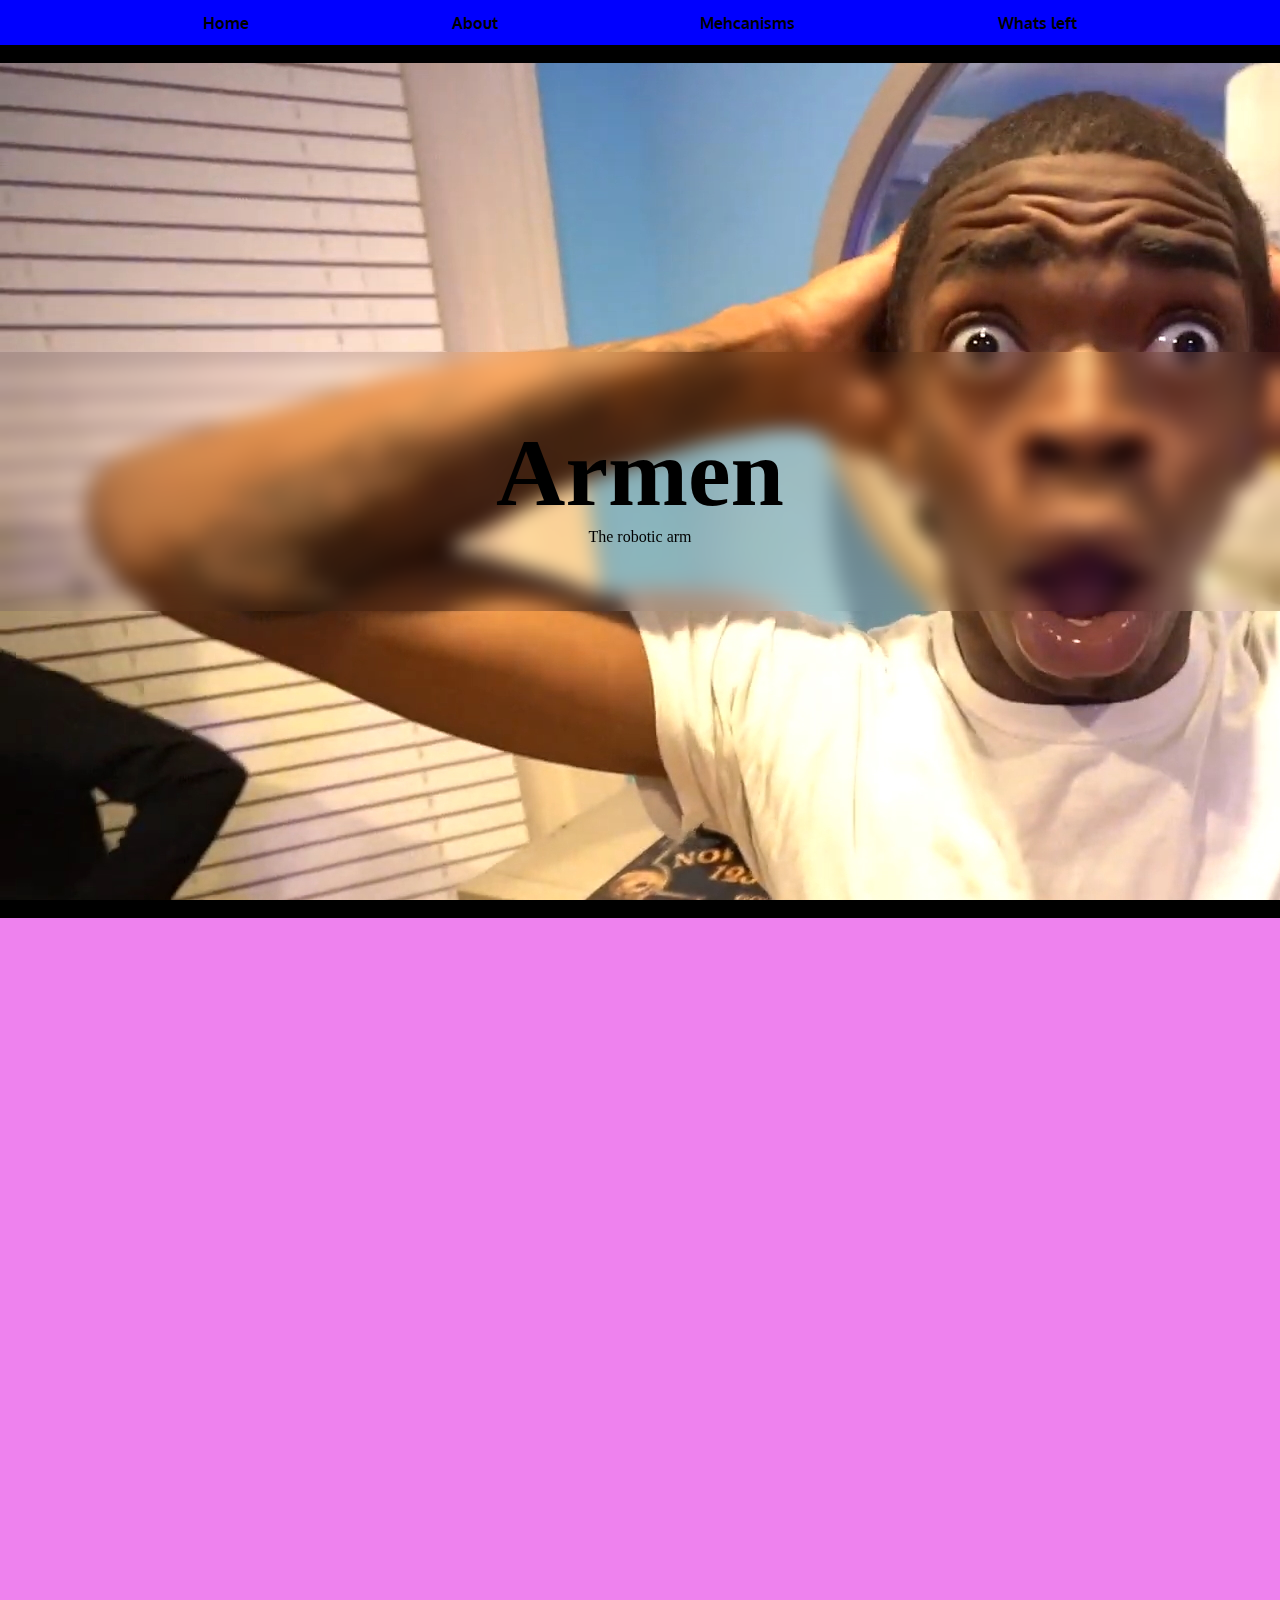
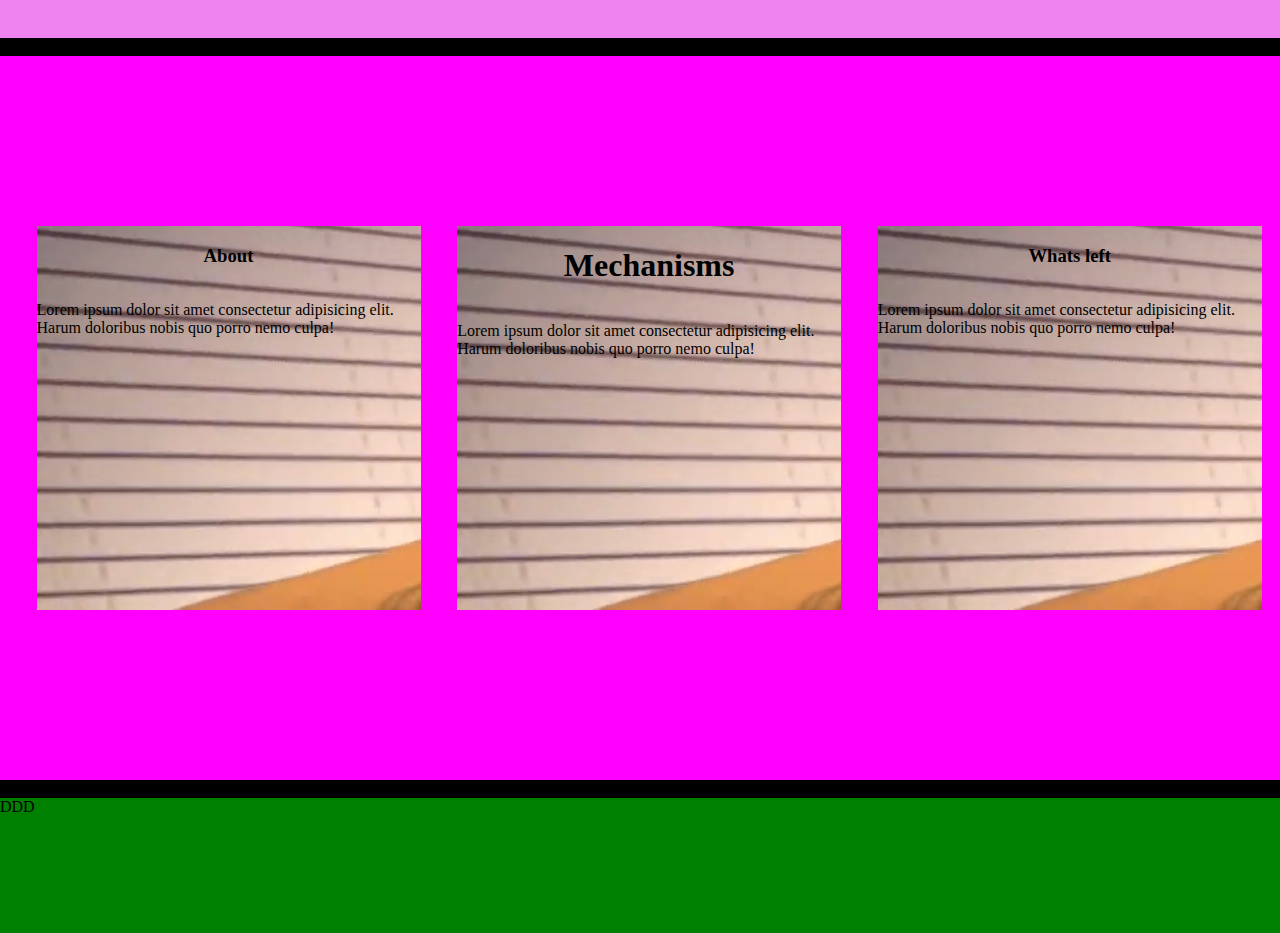
==== index.html @ 8ff1ee48 "HomePageStart" ====
<!DOCTYPE html>
<html lang="en">
<head>
  <meta charset="UTF-8">
  <meta name="viewport" content="width=device-width, initial-scale=1.0">
  <title>Document</title>
  <link rel="stylesheet" href="css/css.css">
</head>
<body>
  <div class="wrapper">
    <nav>
      <a href="">Home</a>
      <a href="about.html">About</a>
      <a href="mechanisms.hhtml">Mehcanisms</a>
      <a href="whatsleft.html">Whats left</a>
    </nav>
    <header>
      <div class="blur">
        <h1>Armen</h1>
        <p>The robotic arm</p>
      </div>
    </header>
    <main></main>
    <section>
      <a href="about.html"></a>
        <div class="selection">
          <h3>About</h3>
          <p>Lorem ipsum dolor sit amet consectetur adipisicing elit. Harum doloribus nobis quo porro nemo culpa!</p>
        </div>
      </a>
      <a href="mechanisms.html"></a>
        <div class="selection">
          <h1>Mechanisms</h1>
          <p>Lorem ipsum dolor sit amet consectetur adipisicing elit. Harum doloribus nobis quo porro nemo culpa!</p>
        </div>
      </a>
      <a href="whatsleft.html"></a>
        <div class="selection">
          <h3>Whats left</h3>
          <p>Lorem ipsum dolor sit amet consectetur adipisicing elit. Harum doloribus nobis quo porro nemo culpa!</p>
        </div>
      </a>
    </section>
    <footer>DDD</footer>
  </div>
</body>
<script src="js/js.js"></script>
</html>
---- css/css.css ----
@font-face {
    font-family: Oxygen-bold;
    src: url(../misc/Oxygen/Oxygen-Bold.ttf);
}

@font-face {
    font-family: Oxygen-regular;
    src: url(../misc/Oxygen/Oxygen-Regular.ttf);
}

body{
    margin: 0;
    background-color: black;
}

.wrapper{
    width: 100%;
    height: 100%;
    display: grid;
    grid-template-areas: 
    "nav"
    "hd"
    "mn"
    "sec"
    "ft";
    grid-template-rows: 5vh 93vh 80vh 33% 15vh;
    gap: 2vh;
}

nav{
    background-color: blue;
    grid-area: nav;
    font-family: Oxygen-bold;
    display: flex;
    justify-content: space-evenly;
    align-items: center;
}
    nav a{
        text-decoration: none;
        color: black;
        transition: color 0.3s;
    }
    nav a:hover{
        color: white;
    }

header{
    background-color: coral;
    grid-area: hd;
    background-image: url(../img/what.jpg);
    display: flex;
    justify-content: center;
    align-items: center;
}
    .blur{
        backdrop-filter: blur(10px);
        width: 100%;
        height: 31%;
        display: flex;
        align-items: center;
        justify-content: center;
        font-size: 3rem;
        flex-direction:column;
    }

    .blur p{
        font-size: 1rem;
        margin: 0;
    }

    .blur h1{
        margin: 0;
    }

main{
    background-color: violet;
    grid-area: mn;
}

section{
    background-color: magenta;
    grid-area: sec;
    display: flex;
    justify-content: space-evenly;
    align-items: center;
}
    .selection{
        width: 30%;
        aspect-ratio: 1/1;
        background-color: brown;
        background-image: url(../img/what.jpg);
        display: flex;
        flex-direction: column;
        justify-self: center;
        align-items: center;
    }
    section h1{
        font-size: 2rem;
    }

footer{
    background-color: green;
    grid-area: ft;
}
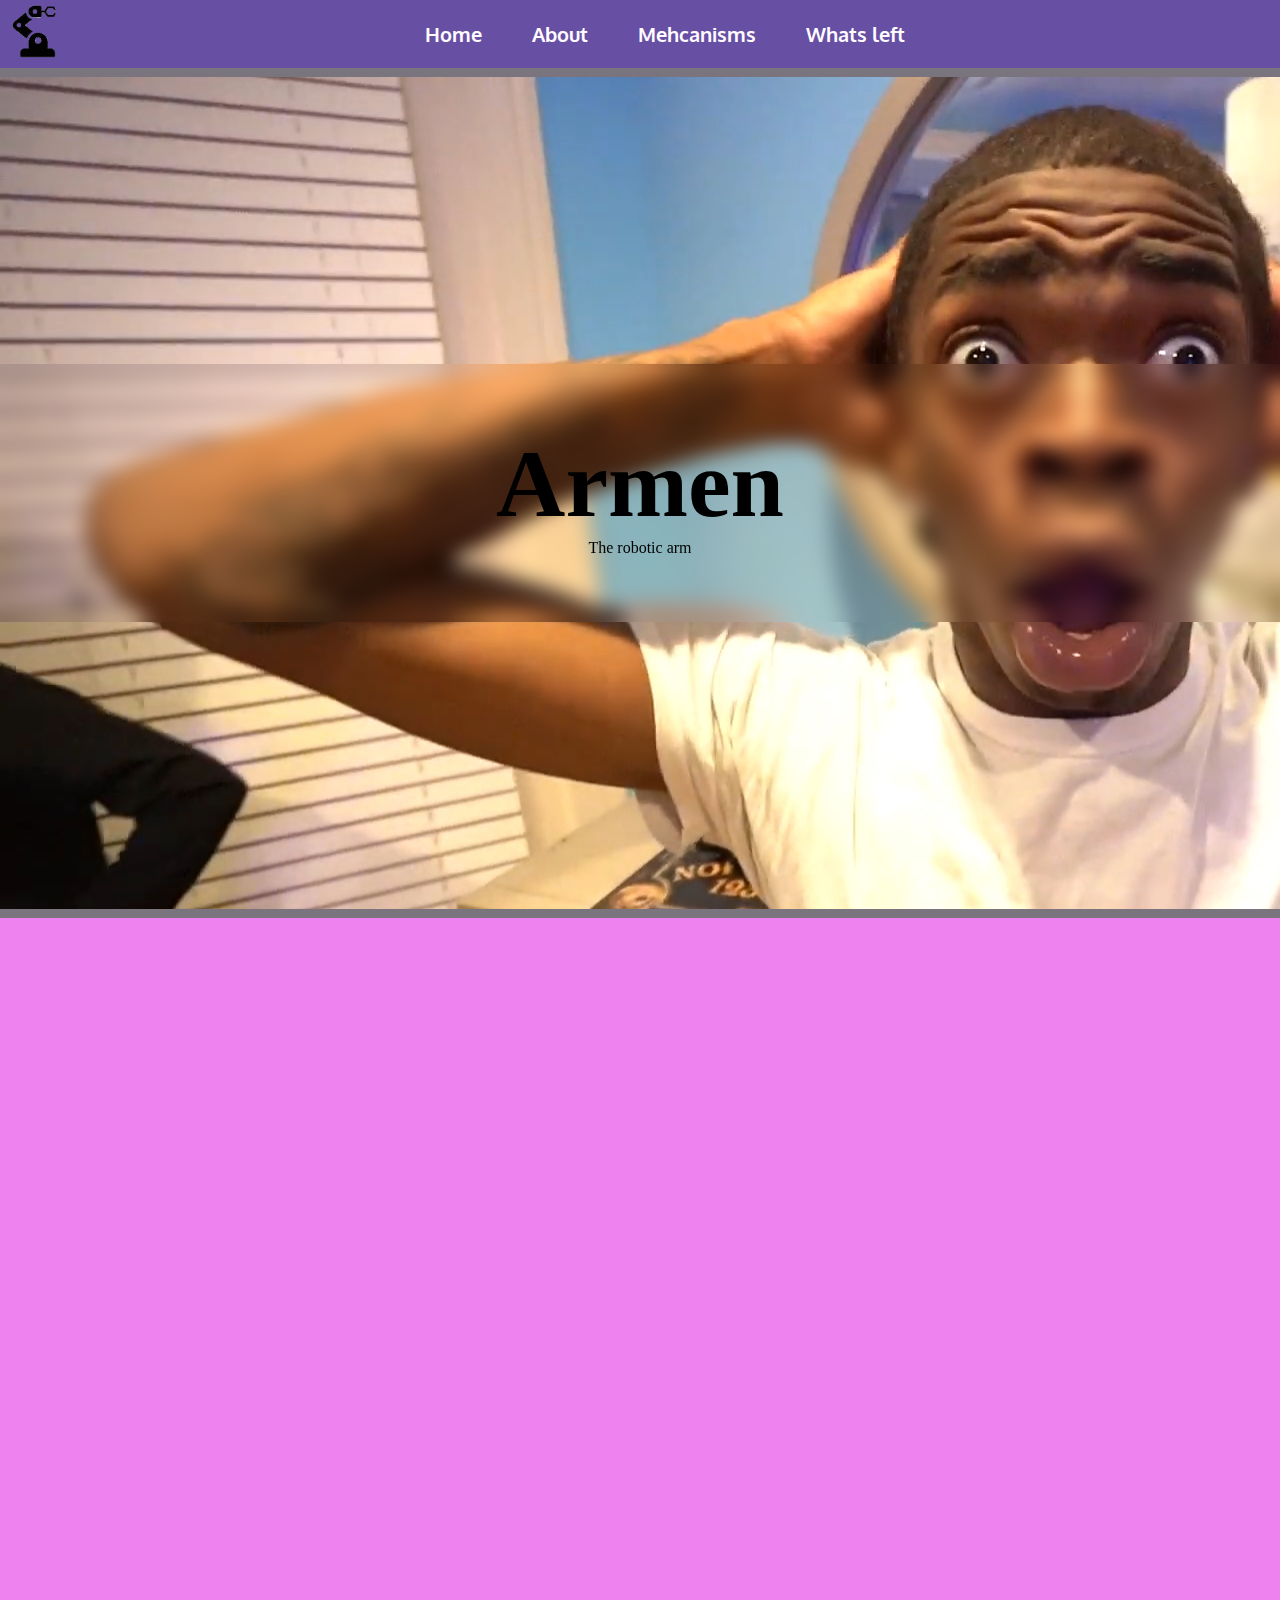
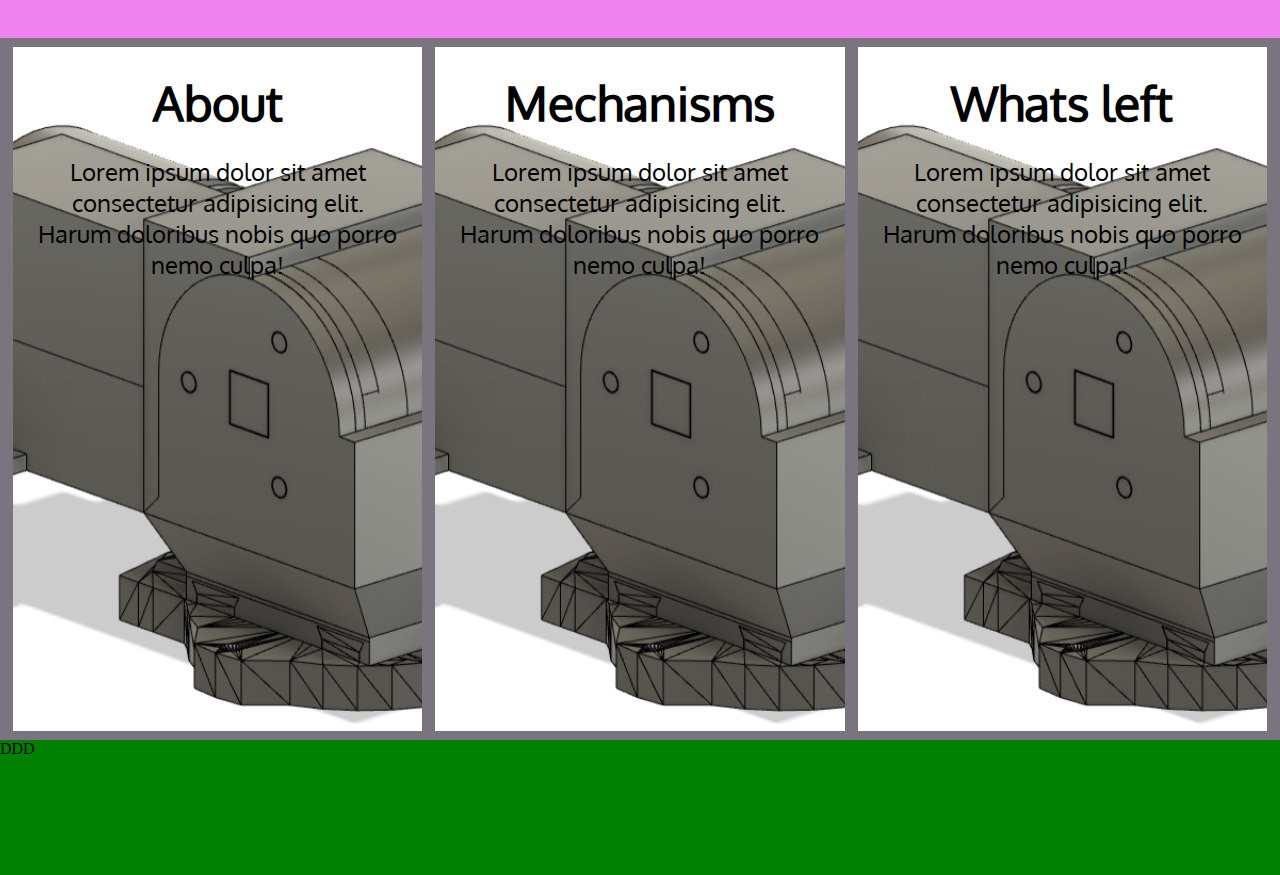
==== commit 364c3761: "Jobbat vidare på första sidan" ====
--- a/index.html
+++ b/index.html
@@ -9,40 +9,47 @@
 <body>
   <div class="wrapper">
     <nav>
+      <div class="logo"></div>
       <a href="">Home</a>
       <a href="about.html">About</a>
       <a href="mechanisms.hhtml">Mehcanisms</a>
       <a href="whatsleft.html">Whats left</a>
     </nav>
     <header>
-      <div class="blur">
-        <h1>Armen</h1>
-        <p>The robotic arm</p>
-      </div>
+        <div class="blur">
+          <h1>Armen</h1>
+          <p>The robotic arm</p>
+        </div>
     </header>
-    <main></main>
-    <section>
-      <a href="about.html"></a>
-        <div class="selection">
-          <h3>About</h3>
-          <p>Lorem ipsum dolor sit amet consectetur adipisicing elit. Harum doloribus nobis quo porro nemo culpa!</p>
-        </div>
-      </a>
-      <a href="mechanisms.html"></a>
-        <div class="selection">
-          <h1>Mechanisms</h1>
-          <p>Lorem ipsum dolor sit amet consectetur adipisicing elit. Harum doloribus nobis quo porro nemo culpa!</p>
-        </div>
-      </a>
-      <a href="whatsleft.html"></a>
-        <div class="selection">
-          <h3>Whats left</h3>
-          <p>Lorem ipsum dolor sit amet consectetur adipisicing elit. Harum doloribus nobis quo porro nemo culpa!</p>
-        </div>
-      </a>
-    </section>
-    <footer>DDD</footer>
-  </div>
+
+      <main></main>
+
+      <section>
+        <a href="about.html">
+          <div class="selection">
+            <h1>About</h1>
+            <p>Lorem ipsum dolor sit amet consectetur adipisicing elit. Harum doloribus nobis quo porro nemo culpa!</p>
+          </div>
+        </a>
+
+        <a href="mechanisms.html">
+          <div class="selection">
+            <h1>Mechanisms</h1>
+            <p>Lorem ipsum dolor sit amet consectetur adipisicing elit. Harum doloribus nobis quo porro nemo culpa!</p>
+          </div>
+        </a>
+
+        <a href="whatsleft.html">
+          <div class="selection">
+            <h1>Whats left</h1>
+            <p>Lorem ipsum dolor sit amet consectetur adipisicing elit. Harum doloribus nobis quo porro nemo culpa!</p>
+          </div>
+        </a>
+      </section>
+
+      <footer>DDD</footer>
+
+    </div>
 </body>
 <script src="js/js.js"></script>
 </html>--- a/css/css.css
+++ b/css/css.css
@@ -10,9 +10,10 @@
 
 body{
     margin: 0;
-    background-color: black;
+    background-color: #79747E;
 }
 
+/* //////////////////////// INDEX HTML ////////////////////////*/
 .wrapper{
     width: 100%;
     height: 100%;
@@ -23,25 +24,35 @@
     "mn"
     "sec"
     "ft";
-    grid-template-rows: 5vh 93vh 80vh 33% 15vh;
-    gap: 2vh;
+    grid-template-rows: 7.5vh 92.5vh 80vh 33% 15vh;
+    gap: 1vh;
 }
 
 nav{
-    background-color: blue;
+    background-color: #6750A4;
     grid-area: nav;
     font-family: Oxygen-bold;
     display: flex;
-    justify-content: space-evenly;
+    justify-content: center;
     align-items: center;
 }
     nav a{
         text-decoration: none;
-        color: black;
+        color: #FFFBFE;
         transition: color 0.3s;
+        margin-left: 50px;
+        font-size: 1.25rem;
     }
     nav a:hover{
-        color: white;
+        color: black;
+    }
+
+    nav div{
+        background-image: url(../img/robotlogo.png);
+        height: 7.5vh;
+        aspect-ratio: 1/1;
+        left: 0;
+        position: absolute;background-size: contain;
     }
 
 header{
@@ -78,24 +89,41 @@
 }
 
 section{
-    background-color: magenta;
+    background-color: #79747E;
     grid-area: sec;
     display: flex;
     justify-content: space-evenly;
     align-items: center;
 }
     .selection{
-        width: 30%;
-        aspect-ratio: 1/1;
-        background-color: brown;
-        background-image: url(../img/what.jpg);
+        flex:1;
         display: flex;
         flex-direction: column;
         justify-self: center;
         align-items: center;
+        text-align: center;
+        box-sizing: border-box;
+        padding: 25px;
+        /* Image */
+        background-image: url(../img/sHOULDER.png);
+        background-size: cover;
+        background-position: 50%;
+        height: 100%;
     }
     section h1{
-        font-size: 2rem;
+        font-size: 3rem;
+        margin: 0;
+    }
+    section p{
+        font-size: 1.5rem;
+
+    }
+    section a{
+        text-decoration: none;
+        width: 32%;
+        height: 100%;
+        color: black;
+        font-family: Oxygen-regular;
     }
 
 footer{
@@ -103,3 +131,17 @@
     grid-area: ft;
 }
 
+/* //////////////////////// ABOUT HTML ////////////////////////*/
+.wrapperABOUT{
+    width: 100%;
+    height: 100%;
+    display: grid;
+    grid-template-areas: 
+    "nav"
+    "hd"
+    "mn"
+    "sec"
+    "ft";
+    grid-template-rows: 7.5vh 92.5vh 80vh 33% 15vh;
+    gap: 1vh;
+}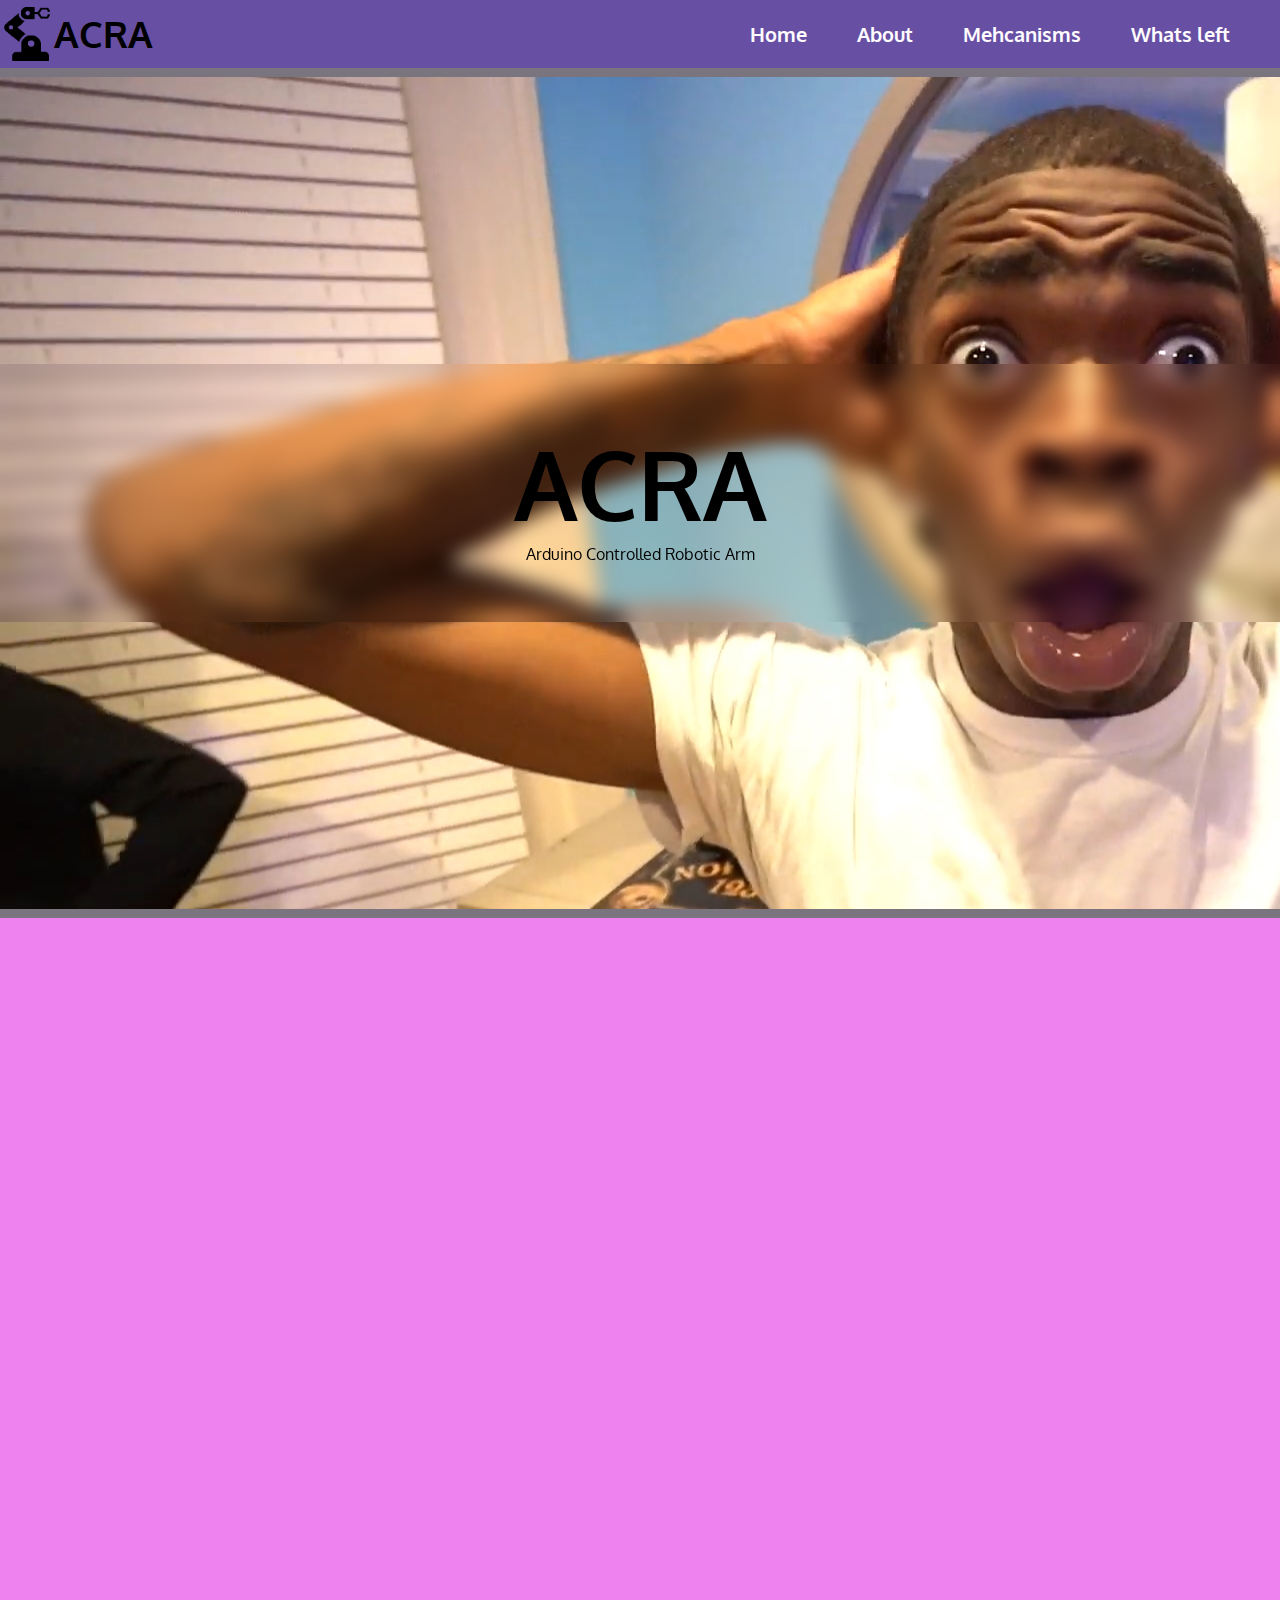
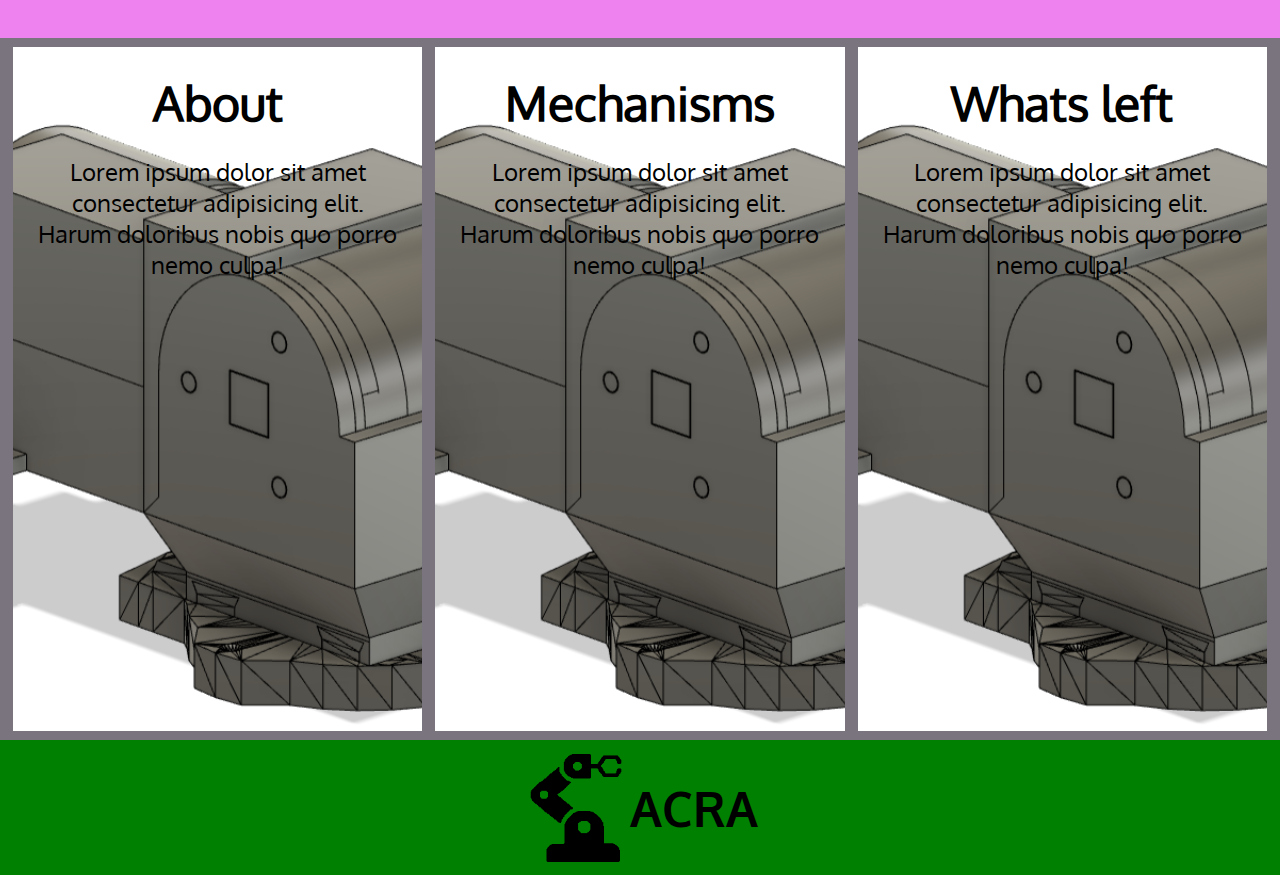
==== commit 6ef5f7ca: "Fri Tid" ====
--- a/index.html
+++ b/index.html
@@ -3,53 +3,55 @@
 <head>
   <meta charset="UTF-8">
   <meta name="viewport" content="width=device-width, initial-scale=1.0">
-  <title>Document</title>
+  <title>HomePage</title>
   <link rel="stylesheet" href="css/css.css">
 </head>
 <body>
   <div class="wrapper">
     <nav>
-      <div class="logo"></div>
+      <div class="logo">
+        <img src="img/robotlogo.png" alt="Logo">
+        <h3>ACRA</h3>
+      </div>
       <a href="">Home</a>
       <a href="about.html">About</a>
-      <a href="mechanisms.hhtml">Mehcanisms</a>
+      <a href="mechanisms.html">Mehcanisms</a>
       <a href="whatsleft.html">Whats left</a>
     </nav>
-    <header>
+    <header class="headerIndex">
         <div class="blur">
-          <h1>Armen</h1>
-          <p>The robotic arm</p>
+          <h1>ACRA</h1>
+          <p>Arduino Controlled Robotic Arm</p>
         </div>
     </header>
-
-      <main></main>
-
-      <section>
-        <a href="about.html">
-          <div class="selection">
-            <h1>About</h1>
-            <p>Lorem ipsum dolor sit amet consectetur adipisicing elit. Harum doloribus nobis quo porro nemo culpa!</p>
-          </div>
-        </a>
-
-        <a href="mechanisms.html">
-          <div class="selection">
-            <h1>Mechanisms</h1>
-            <p>Lorem ipsum dolor sit amet consectetur adipisicing elit. Harum doloribus nobis quo porro nemo culpa!</p>
-          </div>
-        </a>
-
-        <a href="whatsleft.html">
-          <div class="selection">
-            <h1>Whats left</h1>
-            <p>Lorem ipsum dolor sit amet consectetur adipisicing elit. Harum doloribus nobis quo porro nemo culpa!</p>
-          </div>
-        </a>
-      </section>
-
-      <footer>DDD</footer>
-
-    </div>
+    <main></main>
+    <section class="indexSection">
+      <a href="about.html">
+        <div class="selection">
+          <h1>About</h1>
+          <p>Lorem ipsum dolor sit amet consectetur adipisicing elit. Harum doloribus nobis quo porro nemo culpa!</p>
+        </div>
+      </a>
+      
+      <a href="mechanisms.html">
+        <div class="selection">
+          <h1>Mechanisms</h1>
+          <p>Lorem ipsum dolor sit amet consectetur adipisicing elit. Harum doloribus nobis quo porro nemo culpa!</p>
+        </div>
+      </a>
+      
+      <a href="whatsleft.html">
+        <div class="selection">
+          <h1>Whats left</h1>
+          <p>Lorem ipsum dolor sit amet consectetur adipisicing elit. Harum doloribus nobis quo porro nemo culpa!</p>
+        </div>
+      </a>
+    </section>
+    <footer>
+      <img src="img/robotlogo.png" alt="Logo">
+      <h3>ACRA</h3>
+    </footer>
+  </div>
 </body>
 <script src="js/js.js"></script>
 </html>--- a/css/css.css
+++ b/css/css.css
@@ -33,29 +33,34 @@
     grid-area: nav;
     font-family: Oxygen-bold;
     display: flex;
-    justify-content: center;
+    justify-content: right;
     align-items: center;
 }
     nav a{
         text-decoration: none;
         color: #FFFBFE;
         transition: color 0.3s;
-        margin-left: 50px;
+        margin-right: 50px;
         font-size: 1.25rem;
     }
     nav a:hover{
         color: black;
     }
 
-    nav div{
-        background-image: url(../img/robotlogo.png);
+    nav .logo{
         height: 7.5vh;
-        aspect-ratio: 1/1;
+        display: flex;
+        align-items: center;
         left: 0;
+        top: 0;
         position: absolute;background-size: contain;
-    }
-
-header{
+        font-size: 2rem;
+    }
+        nav .logo img{
+            height: 80%;
+            aspect-ratio: 1/1;
+        }
+.headerIndex{
     background-color: coral;
     grid-area: hd;
     background-image: url(../img/what.jpg);
@@ -73,14 +78,16 @@
         font-size: 3rem;
         flex-direction:column;
     }
-
+    
     .blur p{
         font-size: 1rem;
         margin: 0;
-    }
-
+        font-family: Oxygen-regular;
+    }
+    
     .blur h1{
         margin: 0;
+        font-family: Oxygen-bold;
     }
 
 main{
@@ -88,7 +95,7 @@
     grid-area: mn;
 }
 
-section{
+.indexSection{
     background-color: #79747E;
     grid-area: sec;
     display: flex;
@@ -110,15 +117,15 @@
         background-position: 50%;
         height: 100%;
     }
-    section h1{
+    .indexSection h1{
         font-size: 3rem;
         margin: 0;
     }
-    section p{
+    .indexSection p{
         font-size: 1.5rem;
 
     }
-    section a{
+    .indexSection a{
         text-decoration: none;
         width: 32%;
         height: 100%;
@@ -129,6 +136,18 @@
 footer{
     background-color: green;
     grid-area: ft;
+    display: flex;
+    justify-content: center;
+    align-items: center;
+}
+
+footer img{
+    height: 80%;
+    aspect-ratio: 1/1;
+}
+footer h3{
+    font-size: 3rem;
+    font-family: Oxygen-bold;
 }
 
 /* //////////////////////// ABOUT HTML ////////////////////////*/
@@ -138,10 +157,142 @@
     display: grid;
     grid-template-areas: 
     "nav"
+    "sec1"
+    "sec2"
+    "sec3"
+    "ft";
+    grid-template-rows: 7.5vh 80vh 80vh 80vh 15vh;
+}
+
+.sec1{
+    grid-area: sec1;
+    background-color: white;
+    margin-top: 5vh;
+    margin-bottom: 5vh;
+    display: flex;
+    flex-direction: row;
+    align-items: center;
+    justify-content: space-evenly;
+}
+.sec2{
+    grid-area: sec2;
+    background-color: blue;
+    margin-bottom: 5vh;
+}
+.sec3{
+    grid-area: sec3;
+    background-color: magenta;
+    margin-bottom: 5vh;
+}
+
+.about{
+    width: 60%;
+    height: 100%;
+    background-color: red;
+}
+.aboutHeading{
+    width: 30%;
+    height: 70vh;
+    display: flex;
+    justify-content: center;
+    align-items: center;
+    font-size: 3rem;
+    font-family: Oxygen-regular;
+}
+
+/* //////////////////////// MECHANISM HTML ////////////////////////*/
+
+.wrapperMechanisms{
+    width: 100%;
+    height: 100%;
+    display: grid;
+    grid-template-areas: 
+    "nav"
     "hd"
     "mn"
-    "sec"
-    "ft";
-    grid-template-rows: 7.5vh 92.5vh 80vh 33% 15vh;
-    gap: 1vh;
-}+    "ft";
+    grid-template-rows: 7.5vh 45vh 1fr 15vh;
+    gap: 5vh;
+}
+
+.hdMechanisms{
+    grid-area: hd;
+    background-color: red;
+}
+
+.mainMechanisms{
+    grid: mn;
+    background-color: grey;
+    display: flex;
+    justify-content: center;
+    align-items: center;
+    background-color: #6750A4;
+    flex-wrap: wrap;
+}   
+
+.sectionMechanisms{
+    height: 70vh;
+    width: 45vw;
+    border: solid black 10px;
+    background-color: #EADDFF;
+    font-family: Oxygen-regular;
+    padding: 15px;
+    box-sizing: border-box;
+}
+    .sectionMechanisms h2{
+        font-size: 2rem;
+        font-weight: 700;
+    }
+
+.mainMechanisms img{
+    height: 70vh;
+    width: 45vw;
+    border: solid black 10px;
+    box-sizing: border-box;
+}
+
+
+/* //////////////////////// WHATS LEFT HTML ////////////////////////*/
+.wrapperWhatsLeft{
+    width: 100%;
+    height: 100%;
+    display: grid;
+    grid-template-areas: 
+    "nav"
+    "hd"
+    "mn"
+    "ft";
+    grid-template-rows: 7.5vh 45vh 1fr 15vh;
+    gap: 5vh;
+}
+
+.hdWhatsLeft{
+    grid-area: hd;
+    background-color: red;
+}
+
+.mainWhatsLeft{
+    grid: mn;
+    background-color: grey;
+    display: flex;
+    justify-content: space-evenly;
+}   
+
+.whatsLeftSection{
+    height: 70vh;
+    width: 35vw;
+    background-color: mediumaquamarine;
+    display: flex;
+    align-items: center;
+    flex-direction: column;
+    padding: 3vh;
+    box-sizing: border-box;
+}
+    .whatsLeftSection h2{
+        font-size: 2rem;
+        font-family: Oxygen-regular;
+        margin: 0;
+    }
+    .whatsLeftSection p{
+        font-weight: 400;
+    }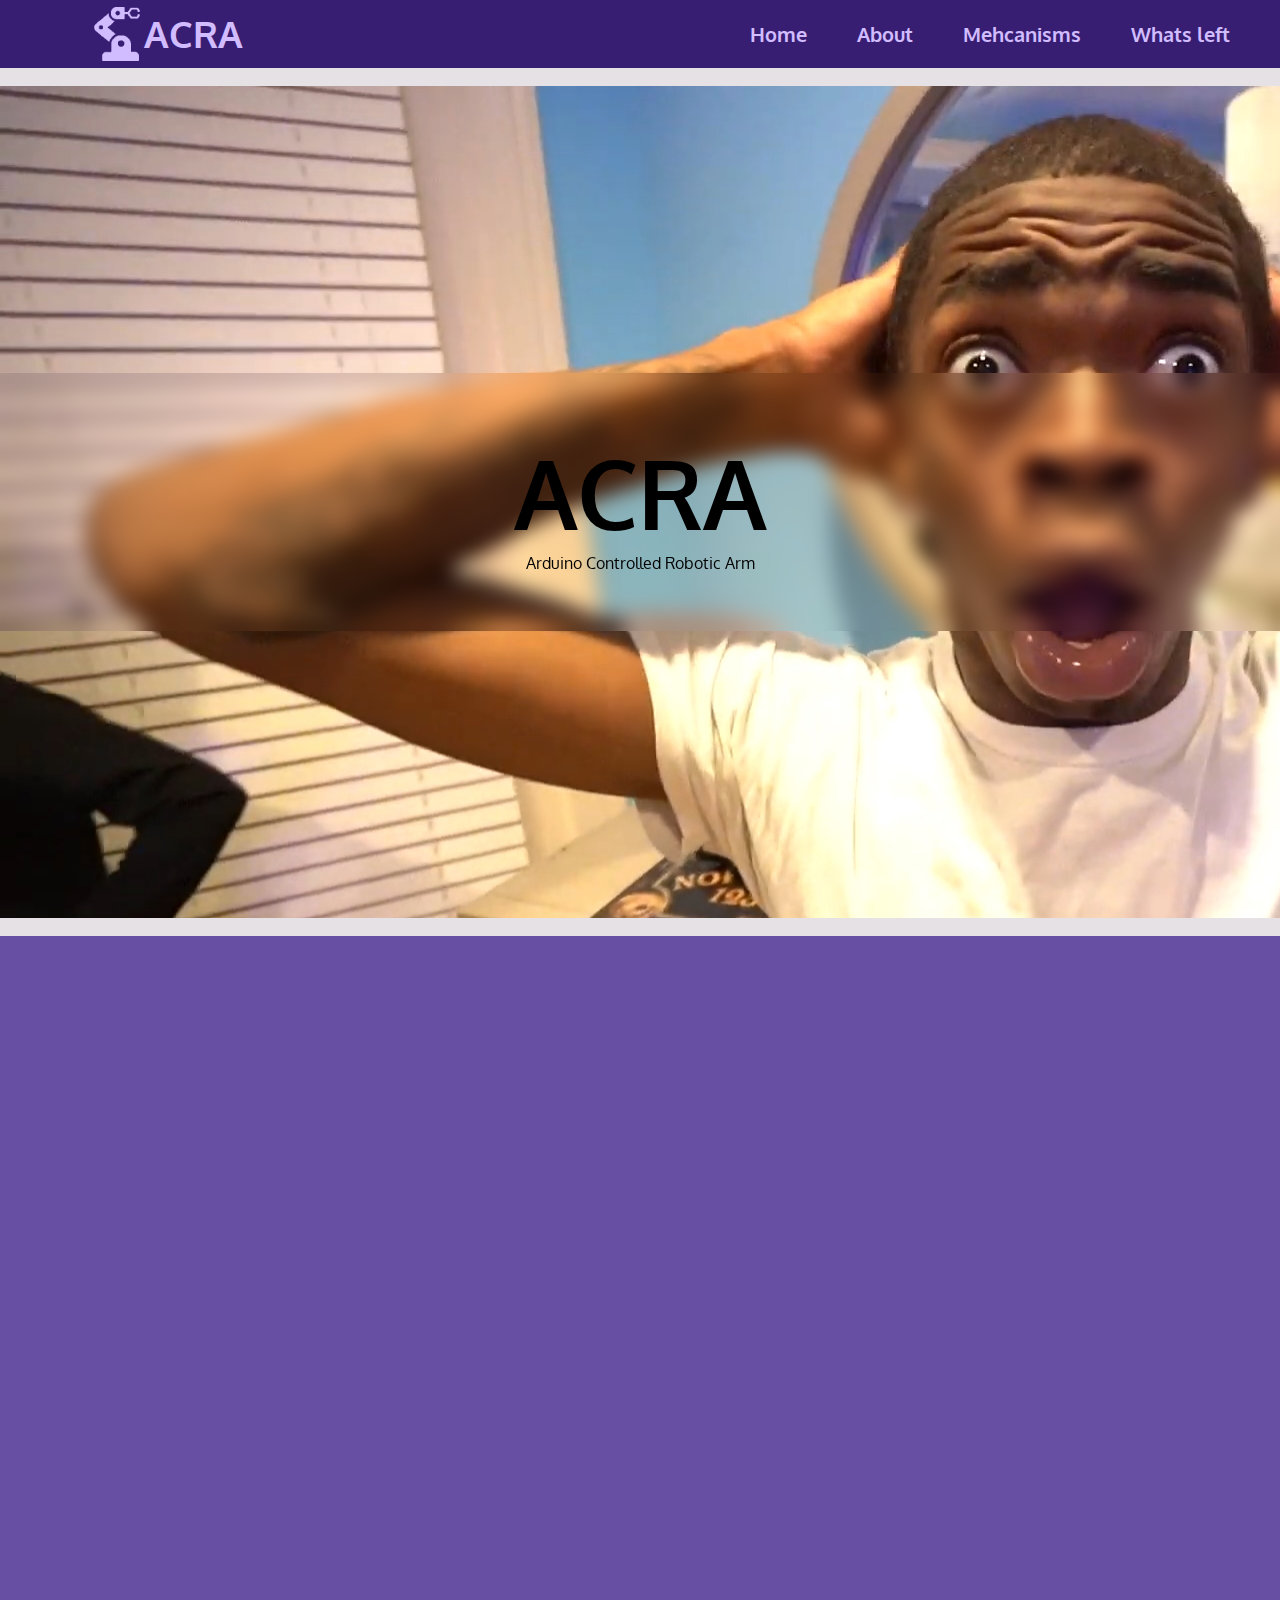
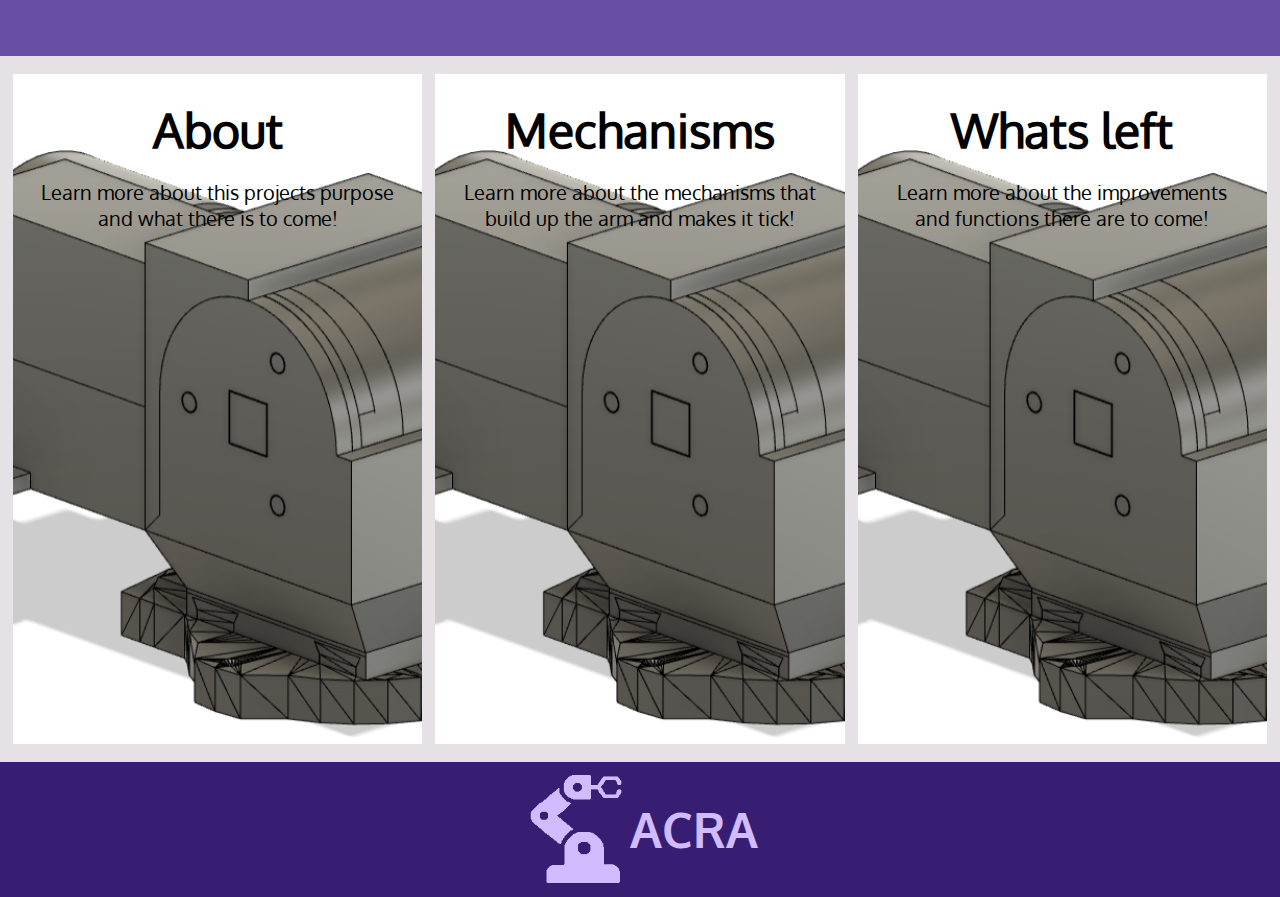
==== commit 550dd97a: "Mobil och Colors" ====
--- a/index.html
+++ b/index.html
@@ -7,8 +7,21 @@
   <link rel="stylesheet" href="css/css.css">
 </head>
 <body>
+
+  <div class="menu">
+    <a href="">Home</a>
+    <a href="about.html">About</a>
+    <a href="mechanisms.html">Mehcanisms</a>
+    <a href="whatsleft.html">Whats left</a>
+  </div>
+  <div class="fade-layer"></div>
+
   <div class="wrapper">
+    
     <nav>
+      <div class="menuButton">
+        <img src="img/menuButton.png" alt="Menu Button">
+      </div>
       <div class="logo">
         <img src="img/robotlogo.png" alt="Logo">
         <h3>ACRA</h3>
@@ -18,39 +31,44 @@
       <a href="mechanisms.html">Mehcanisms</a>
       <a href="whatsleft.html">Whats left</a>
     </nav>
+
     <header class="headerIndex">
         <div class="blur">
           <h1>ACRA</h1>
           <p>Arduino Controlled Robotic Arm</p>
         </div>
     </header>
+
     <main></main>
+
     <section class="indexSection">
       <a href="about.html">
         <div class="selection">
           <h1>About</h1>
-          <p>Lorem ipsum dolor sit amet consectetur adipisicing elit. Harum doloribus nobis quo porro nemo culpa!</p>
+          <p>Learn more about this projects purpose and what there is to come!</p>
         </div>
       </a>
       
       <a href="mechanisms.html">
         <div class="selection">
           <h1>Mechanisms</h1>
-          <p>Lorem ipsum dolor sit amet consectetur adipisicing elit. Harum doloribus nobis quo porro nemo culpa!</p>
+          <p>Learn more about the mechanisms that build up the arm and makes it tick!</p>
         </div>
       </a>
       
       <a href="whatsleft.html">
         <div class="selection">
           <h1>Whats left</h1>
-          <p>Lorem ipsum dolor sit amet consectetur adipisicing elit. Harum doloribus nobis quo porro nemo culpa!</p>
+          <p>Learn more about the improvements and functions there are to come!</p>
         </div>
       </a>
     </section>
+
     <footer>
       <img src="img/robotlogo.png" alt="Logo">
       <h3>ACRA</h3>
     </footer>
+
   </div>
 </body>
 <script src="js/js.js"></script>
--- a/css/css.css
+++ b/css/css.css
@@ -10,289 +10,420 @@
 
 body{
     margin: 0;
-    background-color: #79747E;
+    background-color: #E6E1E5;
 }
-
+/* ////////////////////// FOR ALL DEVICES /////////////////////*/
+    /* //////////////////////// MENU ////////////////////////*/
+    .fade-layer{
+        position: fixed;
+        top: 0;
+        left: 0;
+        right: 0;
+        bottom: 0;
+        background-color: rgba(0,0,0,0.5);
+        display: none;
+        z-index: 5;
+    }
+    
+    .fade-layer.visible{
+        display: block;
+    }
+
+    .menu{
+    height: 100vh;
+    width: 50vw;
+    background: #79747E;
+    position: fixed;
+    top: 0;
+    left: -90vw;
+    transition: left 0.3s;
+    box-shadow: 10px 0px 21px -10px rgba(0,0,0,0.75);
+    z-index: 10;
+    display: flex;
+    flex-direction: column;
+    }
+
+    .menu a{
+        margin-left: 5vw;
+        text-decoration: none;
+        font-size: 1.25rem;
+        font-family: Oxygen-bold;
+        color: black;
+        border-bottom: 5px solid black;
+        margin-bottom: 20px;
+    }
+
+    .show{
+        left: 0;
+    }
+
+    /* //////////////////////// INDEX HTML ////////////////////////*/
+    .wrapper{
+        width: 100%;
+        height: 100%;
+        display: grid;
+        grid-template-areas: 
+        "nav"
+        "hd"
+        "mn"
+        "sec"
+        "ft";
+        gap: 2vh;
+    }
+    main{
+        background-color: #6750A4;
+        grid-area: mn;
+    }
+    .indexSection{
+        background-color: #E6E1E5;
+        grid-area: sec;
+        display: flex;
+        justify-content: space-evenly;
+        align-items: center;
+    }
+        .selection{
+            flex:1;
+            display: flex;
+            flex-direction: column;
+            justify-self: center;
+            align-items: center;
+            text-align: center;
+            box-sizing: border-box;
+            background-image: url(../img/sHOULDER.png);
+            background-size: cover;
+            background-position: 50%;
+        }
+        .indexSection h1{
+            font-size: 3rem;
+            margin: 0;
+        }
+        .indexSection p{
+            font-size: 1.25rem;
+        }
+        .indexSection a{
+            text-decoration: none;
+            color: black;
+            font-family: Oxygen-regular;
+        }
+
+        .headerIndex{
+            background-color: coral;
+            grid-area: hd;
+            background-image: url(../img/what.jpg);
+            display: flex;
+            justify-content: center;
+            align-items: center;
+        }
+            .blur{
+                -webkit-backdrop-filter: blur(10px);
+                backdrop-filter: blur(10px);
+                width: 100%;
+                height: 31%;
+                display: flex;
+                align-items: center;
+                justify-content: center;
+                font-size: 3rem;
+                flex-direction:column;
+            }
+            
+            .blur p{
+                font-size: 1rem;
+                margin: 0;
+                font-family: Oxygen-regular;
+            }
+            
+            .blur h1{
+                margin: 0;
+                font-family: Oxygen-bold;
+            }
+            
+    footer{
+        background-color: #381E72;
+        grid-area: ft;
+        display: flex;
+        justify-content: center;
+        align-items: center;
+        color: #D0BCFF;
+    }
+    
+    footer img{
+        height: 80%;
+        aspect-ratio: 1/1;
+    }
+    
+    /* //////////////////////// ABOUT HTML ////////////////////////*/
+    .wrapperABOUT{
+        width: 100%;
+        height: 100%;
+        display: grid;
+        grid-template-areas: 
+        "nav"
+        "sec1"
+        "sec2"
+        "sec3"
+        "ft";
+    }
+    .sec1{
+        grid-area: sec1;
+        margin-top: 5vh;
+        margin-bottom: 5vh;
+        display: flex;
+        flex-direction: row;
+        align-items: center;
+    }
+    .sec2{
+        grid-area: sec2;
+        background-color: blue;
+        margin-bottom: 5vh;
+    }
+    .sec3{
+        grid-area: sec3;
+        background-color: magenta;
+        margin-bottom: 5vh;
+    }
+
+    .about{
+        height: 100%;
+        background-color: red;
+    }
+    .aboutHeading{
+        height: 100%;
+        display: flex;
+        justify-content: center;
+        align-items: center;
+        font-size: 3rem;
+        font-family: Oxygen-regular;
+        background-color: white;
+    }
+
+     /* //////////////////////// MECHANISMS HTML ////////////////////////*/
+    .wrapperMechanisms{
+        width: 100%;
+        height: 100%;
+        display: grid;
+        grid-template-areas: 
+        "nav"
+        "hd"
+        "mn"
+        "ft";
+        grid-template-rows: 7.5vh 45vh 1fr 15vh;
+        gap: 5vh;
+    }
+
+    .hdMechanisms{
+        grid-area: hd;
+        background-color: red;
+    }
+
+    .mainMechanisms{
+        grid: mn;
+        background-color: grey;
+        display: flex;
+        justify-content: center;
+        align-items: center;
+        background-color: #6750A4;
+        flex-wrap: wrap;
+    }   
+
+    .sectionMechanisms{
+        height: 70vh;
+        width: 45vw;
+        border: solid black 10px;
+        background-color: #EADDFF;
+        font-family: Oxygen-regular;
+        padding: 15px;
+        box-sizing: border-box;
+    }
+        .sectionMechanisms h2{
+            font-size: 2rem;
+            font-weight: 700;
+        }
+
+    .mainMechanisms img{
+        height: 70vh;
+        width: 45vw;
+        border-left: solid black 10px;
+        border-top: solid black 10px;
+        border-bottom: solid black 10px;
+        box-sizing: border-box;
+    }
+
+/* //////////////////////// FOR DESKTOP ////////////////////////*/
+@media screen and (min-width:700px){
 /* //////////////////////// INDEX HTML ////////////////////////*/
-.wrapper{
-    width: 100%;
-    height: 100%;
-    display: grid;
-    grid-template-areas: 
-    "nav"
-    "hd"
-    "mn"
-    "sec"
-    "ft";
-    grid-template-rows: 7.5vh 92.5vh 80vh 33% 15vh;
-    gap: 1vh;
-}
-
-nav{
-    background-color: #6750A4;
-    grid-area: nav;
-    font-family: Oxygen-bold;
-    display: flex;
-    justify-content: right;
-    align-items: center;
-}
+    .wrapper{
+        grid-template-rows: 7.5vh 92.5vh 80vh 33% 15vh;
+    }
+
+    nav{
+        background-color: #381E72;
+        width: 100%;
+        height: 7.5vh;
+        position: fixed;
+        font-family: Oxygen-bold;
+        display: flex;
+        justify-content: right;
+        align-items: center;
+        z-index: 2;
+    }
     nav a{
         text-decoration: none;
-        color: #FFFBFE;
+        color: #D0BCFF;
         transition: color 0.3s;
         margin-right: 50px;
         font-size: 1.25rem;
     }
     nav a:hover{
-        color: black;
+        color: white;
     }
 
     nav .logo{
         height: 7.5vh;
         display: flex;
         align-items: center;
-        left: 0;
+        left: 10vh;
         top: 0;
         position: absolute;background-size: contain;
         font-size: 2rem;
-    }
-        nav .logo img{
-            height: 80%;
-            aspect-ratio: 1/1;
-        }
-.headerIndex{
-    background-color: coral;
-    grid-area: hd;
-    background-image: url(../img/what.jpg);
-    display: flex;
-    justify-content: center;
-    align-items: center;
+        color: #D0BCFF;
+    }
+    nav .logo img{
+        height: 80%;
+        aspect-ratio: 1/1;
+    }
+    .menuButton{
+        display: none;
+    }
+
+    .selection{
+        padding: 25px;
+        height: 100%;
+    }
+    .indexSection a{
+        width: 32%;
+        height: 100%;
+    }
+
+    footer h3{
+        font-size: 3rem;
+        font-family: Oxygen-bold;
+    }
+
+/* //////////////////////// ABOUT HTML ////////////////////////*/
+    .sec1{
+        justify-content: space-evenly;
+    }
+    .about{
+        width: 60%;
+    }
+    .aboutHeading{
+        width: 30%;
+    }
+    .wrapperABOUT{
+        grid-template-rows: 7.5vh 80vh 80vh 80vh 15vh;
+    }
+
+/* //////////////////////// MECHANISM HTML ////////////////////////*/
+
+
+
+/* //////////////////////// WHATS LEFT HTML ////////////////////////*/
+    .wrapperWhatsLeft{
+        width: 100%;
+        height: 100%;
+        display: grid;
+        grid-template-areas: 
+        "nav"
+        "hd"
+        "mn"
+        "ft";
+        grid-template-rows: 7.5vh 45vh 1fr 15vh;
+        gap: 5vh;
+    }
+
+    .hdWhatsLeft{
+        grid-area: hd;
+        background-color: red;
+    }
+
+    .mainWhatsLeft{
+        grid: mn;
+        background-color: grey;
+        display: flex;
+        justify-content: space-evenly;
+    }   
+
+    .whatsLeftSection{
+        height: 70vh;
+        width: 35vw;
+        background-color: mediumaquamarine;
+        display: flex;
+        align-items: center;
+        flex-direction: column;
+        padding: 3vh;
+        box-sizing: border-box;
+    }
+        .whatsLeftSection h2{
+            font-size: 2rem;
+            font-family: Oxygen-regular;
+            margin: 0;
+        }
+        .whatsLeftSection p{
+            font-weight: 400;
+        }
 }
-    .blur{
-        backdrop-filter: blur(10px);
-        width: 100%;
-        height: 31%;
-        display: flex;
-        align-items: center;
-        justify-content: center;
-        font-size: 3rem;
-        flex-direction:column;
+
+/* //////////////////////// FOR MOBIL ////////////////////////*/
+@media screen and (max-width:700px){
+    /* //////////////////////// INDEX HTML ////////////////////////*/
+    .wrapper{
+        grid-template-rows: 7.5vh 92.5vh 80vh 33% 15vh;
     }
     
-    .blur p{
-        font-size: 1rem;
-        margin: 0;
-        font-family: Oxygen-regular;
-    }
-    
-    .blur h1{
-        margin: 0;
-        font-family: Oxygen-bold;
-    }
-
-main{
-    background-color: violet;
-    grid-area: mn;
-}
-
-.indexSection{
-    background-color: #79747E;
-    grid-area: sec;
-    display: flex;
-    justify-content: space-evenly;
-    align-items: center;
-}
+    .menuButton{
+        display: inline;
+        height: 10vh;
+        aspect-ratio: 1/1;
+        position: fixed;
+        z-index: 1;
+    }
+
+    .menuButton img{
+        width: 100%;
+        z-index: 0;
+    }
+    nav a{
+        display: none;
+    }
+    .logo{
+        display: none;
+    }
+
+    .indexSection{
+        flex-direction: column;
+    }
     .selection{
-        flex:1;
-        display: flex;
-        flex-direction: column;
-        justify-self: center;
-        align-items: center;
-        text-align: center;
-        box-sizing: border-box;
-        padding: 25px;
-        /* Image */
-        background-image: url(../img/sHOULDER.png);
-        background-size: cover;
-        background-position: 50%;
-        height: 100%;
-    }
-    .indexSection h1{
-        font-size: 3rem;
-        margin: 0;
-    }
-    .indexSection p{
-        font-size: 1.5rem;
-
+        height: 100%;
     }
     .indexSection a{
-        text-decoration: none;
-        width: 32%;
-        height: 100%;
-        color: black;
-        font-family: Oxygen-regular;
-    }
-
-footer{
-    background-color: green;
-    grid-area: ft;
-    display: flex;
-    justify-content: center;
-    align-items: center;
-}
-
-footer img{
-    height: 80%;
-    aspect-ratio: 1/1;
-}
-footer h3{
-    font-size: 3rem;
-    font-family: Oxygen-bold;
-}
-
-/* //////////////////////// ABOUT HTML ////////////////////////*/
-.wrapperABOUT{
-    width: 100%;
-    height: 100%;
-    display: grid;
-    grid-template-areas: 
-    "nav"
-    "sec1"
-    "sec2"
-    "sec3"
-    "ft";
-    grid-template-rows: 7.5vh 80vh 80vh 80vh 15vh;
-}
-
-.sec1{
-    grid-area: sec1;
-    background-color: white;
-    margin-top: 5vh;
-    margin-bottom: 5vh;
-    display: flex;
-    flex-direction: row;
-    align-items: center;
-    justify-content: space-evenly;
-}
-.sec2{
-    grid-area: sec2;
-    background-color: blue;
-    margin-bottom: 5vh;
-}
-.sec3{
-    grid-area: sec3;
-    background-color: magenta;
-    margin-bottom: 5vh;
-}
-
-.about{
-    width: 60%;
-    height: 100%;
-    background-color: red;
-}
-.aboutHeading{
-    width: 30%;
-    height: 70vh;
-    display: flex;
-    justify-content: center;
-    align-items: center;
-    font-size: 3rem;
-    font-family: Oxygen-regular;
-}
-
-/* //////////////////////// MECHANISM HTML ////////////////////////*/
-
-.wrapperMechanisms{
-    width: 100%;
-    height: 100%;
-    display: grid;
-    grid-template-areas: 
-    "nav"
-    "hd"
-    "mn"
-    "ft";
-    grid-template-rows: 7.5vh 45vh 1fr 15vh;
-    gap: 5vh;
-}
-
-.hdMechanisms{
-    grid-area: hd;
-    background-color: red;
-}
-
-.mainMechanisms{
-    grid: mn;
-    background-color: grey;
-    display: flex;
-    justify-content: center;
-    align-items: center;
-    background-color: #6750A4;
-    flex-wrap: wrap;
-}   
-
-.sectionMechanisms{
-    height: 70vh;
-    width: 45vw;
-    border: solid black 10px;
-    background-color: #EADDFF;
-    font-family: Oxygen-regular;
-    padding: 15px;
-    box-sizing: border-box;
-}
-    .sectionMechanisms h2{
-        font-size: 2rem;
-        font-weight: 700;
-    }
-
-.mainMechanisms img{
-    height: 70vh;
-    width: 45vw;
-    border: solid black 10px;
-    box-sizing: border-box;
-}
-
-
-/* //////////////////////// WHATS LEFT HTML ////////////////////////*/
-.wrapperWhatsLeft{
-    width: 100%;
-    height: 100%;
-    display: grid;
-    grid-template-areas: 
-    "nav"
-    "hd"
-    "mn"
-    "ft";
-    grid-template-rows: 7.5vh 45vh 1fr 15vh;
-    gap: 5vh;
-}
-
-.hdWhatsLeft{
-    grid-area: hd;
-    background-color: red;
-}
-
-.mainWhatsLeft{
-    grid: mn;
-    background-color: grey;
-    display: flex;
-    justify-content: space-evenly;
-}   
-
-.whatsLeftSection{
-    height: 70vh;
-    width: 35vw;
-    background-color: mediumaquamarine;
-    display: flex;
-    align-items: center;
-    flex-direction: column;
-    padding: 3vh;
-    box-sizing: border-box;
-}
-    .whatsLeftSection h2{
-        font-size: 2rem;
-        font-family: Oxygen-regular;
-        margin: 0;
-    }
-    .whatsLeftSection p{
-        font-weight: 400;
-    }+        width: 100%;
+        height: 32%;
+    }
+
+    footer h3{
+        display: none;
+    }
+
+    /* //////////////////////// ABOUT HTML ////////////////////////*/
+    .about{
+        width: 65%;
+    }
+    .aboutHeading{
+        width: 35%;
+    }
+    .wrapperABOUT{
+        grid-template-rows: 7.5vh 100vh 80vh 80vh 15vh;
+    }
+
+    /* //////////////////////// MECHANISM HTML ////////////////////////*/
+}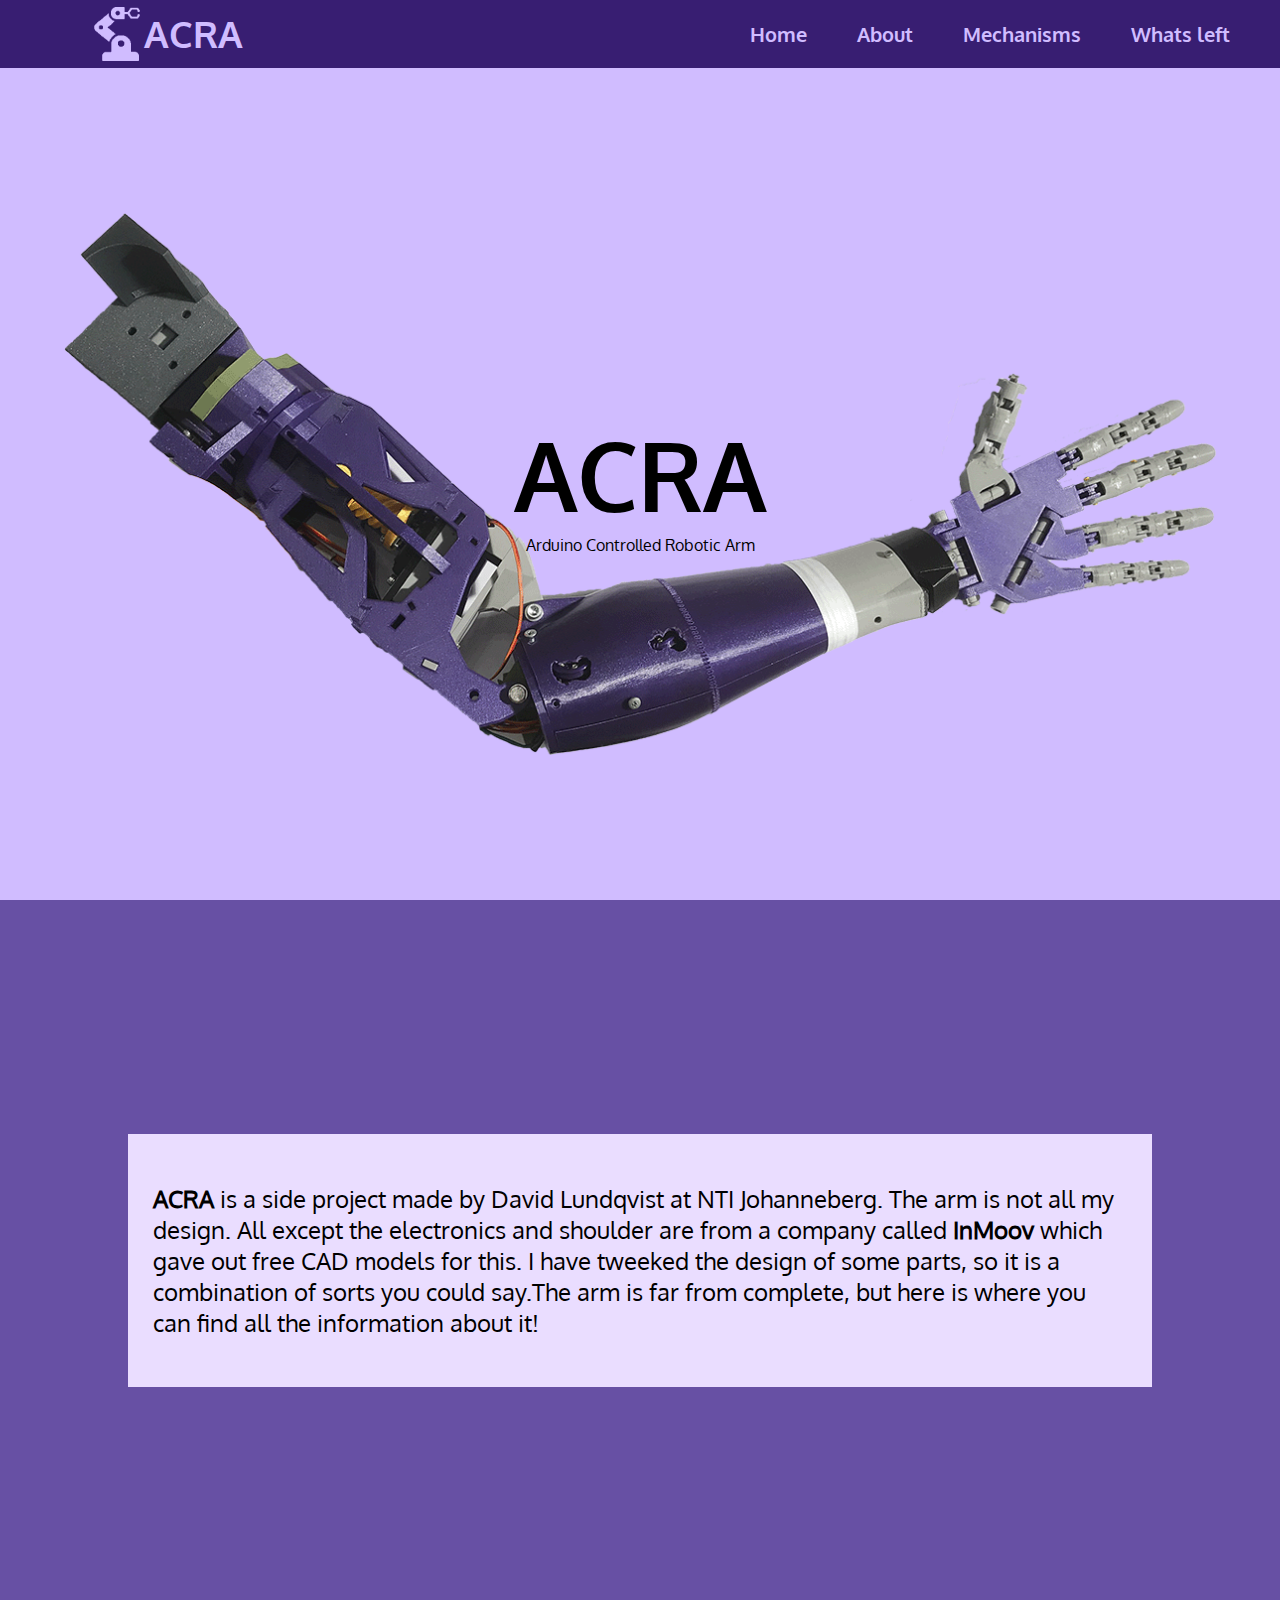
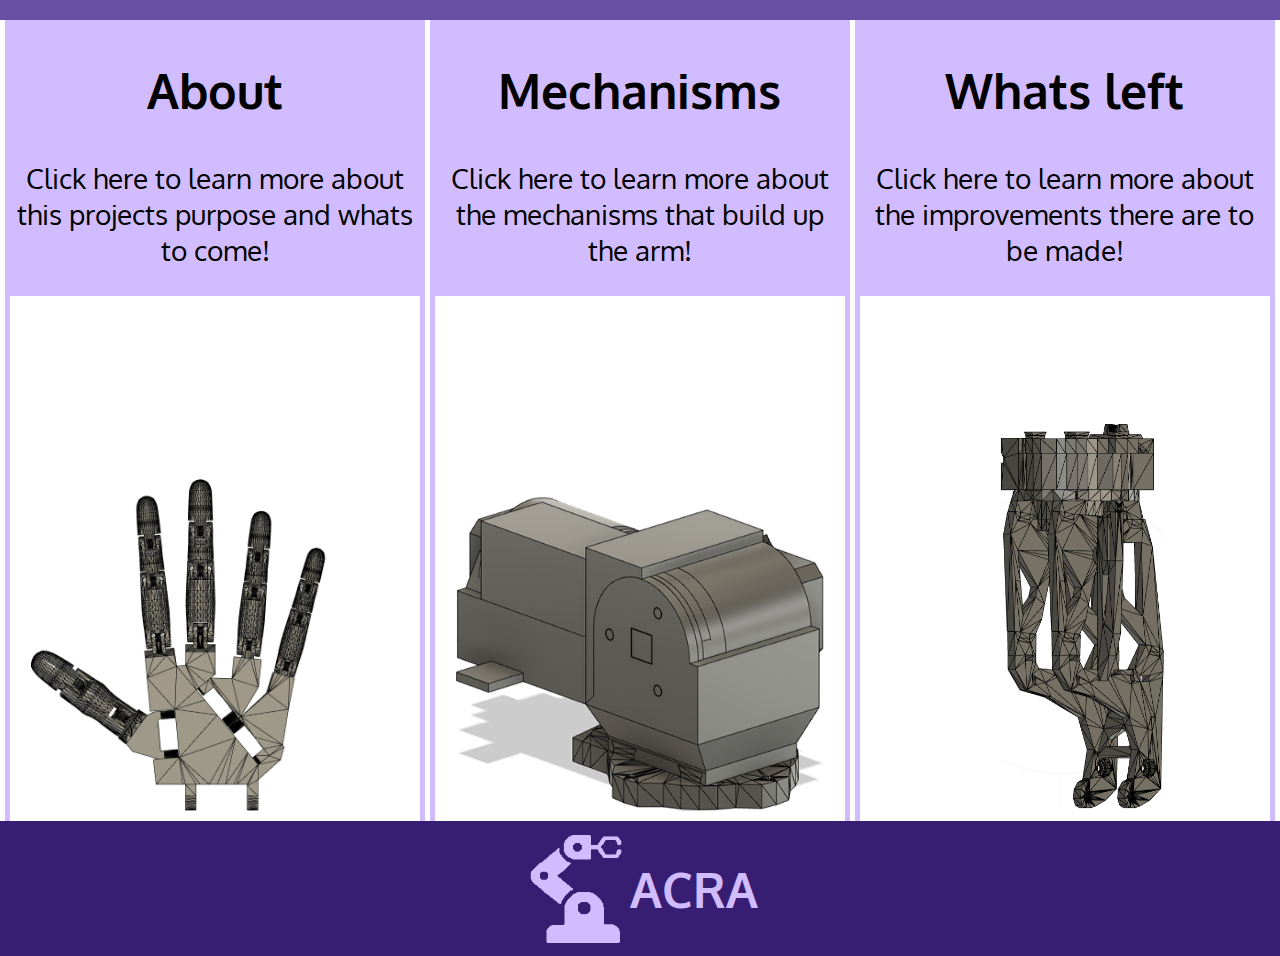
==== commit e3998641: "Klar" ====
--- a/index.html
+++ b/index.html
@@ -11,7 +11,7 @@
   <div class="menu">
     <a href="">Home</a>
     <a href="about.html">About</a>
-    <a href="mechanisms.html">Mehcanisms</a>
+    <a href="mechanisms.html">Mechanisms</a>
     <a href="whatsleft.html">Whats left</a>
   </div>
   <div class="fade-layer"></div>
@@ -28,40 +28,53 @@
       </div>
       <a href="">Home</a>
       <a href="about.html">About</a>
-      <a href="mechanisms.html">Mehcanisms</a>
+      <a href="mechanisms.html">Mechanisms</a>
       <a href="whatsleft.html">Whats left</a>
     </nav>
 
     <header class="headerIndex">
         <div class="blur">
-          <h1>ACRA</h1>
+          <h1><strong>ACRA</strong></h1>
           <p>Arduino Controlled Robotic Arm</p>
         </div>
     </header>
 
-    <main></main>
+    <main class="mainIndex">
+      <div class="mainIndexAbout">
+        <p>
+          <strong>ACRA</strong> is a side project made by David Lundqvist at NTI Johanneberg. The arm is not all my design. All except the electronics
+          and shoulder are from a company called <strong>InMoov</strong> which gave out free CAD models for this. I have tweeked the design of some parts,
+          so it is a combination of sorts you could say.The arm is far from complete, but here is where you can find all the 
+          information about it!
+        </p>
+      </div>
+    </main>
 
     <section class="indexSection">
       <a href="about.html">
-        <div class="selection">
-          <h1>About</h1>
-          <p>Learn more about this projects purpose and what there is to come!</p>
+        <div class="indexSubtitle">
+          <h2>About</h2>
+          <p>Click here to learn more about this projects purpose and whats to come!</p>
         </div>
+        <img src="img/palm.png" alt="Click here to learn more about the project!">
       </a>
-      
+
       <a href="mechanisms.html">
-        <div class="selection">
-          <h1>Mechanisms</h1>
-          <p>Learn more about the mechanisms that build up the arm and makes it tick!</p>
+        <div class="indexSubtitle">
+          <h2>Mechanisms</h2>
+          <p>Click here to learn more about the mechanisms that build up the arm!</p>
         </div>
+        <img src="img/sHOULDER.png" alt="Click here to learn more about the mechanisms!">
       </a>
       
       <a href="whatsleft.html">
-        <div class="selection">
-          <h1>Whats left</h1>
-          <p>Learn more about the improvements and functions there are to come!</p>
+        <div class="indexSubtitle">
+          <h2>Whats left</h2>
+          <p>Click here to learn more about the improvements there are to be made!</p>
         </div>
+        <img src="img/bicepModel.png" alt="Click here to learn more about the future of the project!">
       </a>
+
     </section>
 
     <footer>
@@ -70,6 +83,6 @@
     </footer>
 
   </div>
+  <script src="js/js.js"></script>
 </body>
-<script src="js/js.js"></script>
 </html>--- a/css/css.css
+++ b/css/css.css
@@ -10,8 +10,8 @@
 
 body{
     margin: 0;
-    background-color: #E6E1E5;
 }
+
 /* ////////////////////// FOR ALL DEVICES /////////////////////*/
     /* //////////////////////// MENU ////////////////////////*/
     .fade-layer{
@@ -32,7 +32,7 @@
     .menu{
     height: 100vh;
     width: 50vw;
-    background: #79747E;
+    background: #6750A4;
     position: fixed;
     top: 0;
     left: -90vw;
@@ -48,8 +48,8 @@
         text-decoration: none;
         font-size: 1.25rem;
         font-family: Oxygen-bold;
-        color: black;
-        border-bottom: 5px solid black;
+        color: #D0BCFF;  
+        border-bottom: 5px solid #D0BCFF;
         margin-bottom: 20px;
     }
 
@@ -68,14 +68,28 @@
         "mn"
         "sec"
         "ft";
-        gap: 2vh;
-    }
-    main{
+    }
+    nav{
+        background-color: #381E72;
+        width: 100%; 
+    }
+    .mainIndex{
         background-color: #6750A4;
         grid-area: mn;
-    }
+        display: flex;
+        justify-content: center;
+        align-items: center;
+    }
+     .mainIndexAbout{
+        background-color: #EADDFF;
+        font-family: Oxygen-regular;
+        padding: 25px;
+        box-sizing: border-box;
+        width: 80vw;
+        font-size: 1.5rem;
+    }
+
     .indexSection{
-        background-color: #E6E1E5;
         grid-area: sec;
         display: flex;
         justify-content: space-evenly;
@@ -89,34 +103,51 @@
             align-items: center;
             text-align: center;
             box-sizing: border-box;
-            background-image: url(../img/sHOULDER.png);
-            background-size: cover;
-            background-position: 50%;
-        }
-        .indexSection h1{
-            font-size: 3rem;
-            margin: 0;
-        }
-        .indexSection p{
-            font-size: 1.25rem;
-        }
+        }
+
         .indexSection a{
             text-decoration: none;
             color: black;
             font-family: Oxygen-regular;
+            height: 100%;
+            width: 32%;
+            display: flex;
+            align-items: center;
+            flex-direction: column;
+            border-left: 5px solid #D0BCFF;
+            border-right: 5px solid #D0BCFF;
+            justify-content: space-between;
+            object-fit: contain;
+        }
+        .indexSubtitle{
+            text-align: center;
+            background-color: #D0BCFF;
+        }
+        .indexSubtitle h2{
+            font-size: 3rem;
+            font-family: Oxygen-bold;
+        }
+        .indexSubtitle p{
+            font-size: 1.75rem;
+            font-family: Oxygen-regular;
+            margin-top: 0;
+        }
+        .indexSection a img{
+            width: 90%;
+            margin-bottom: 10px;
         }
 
         .headerIndex{
-            background-color: coral;
             grid-area: hd;
-            background-image: url(../img/what.jpg);
+            background-color: #D0BCFF;
+            background-size: 90%;
+            background-repeat: no-repeat;
+            background-position: center;
             display: flex;
             justify-content: center;
             align-items: center;
         }
             .blur{
-                -webkit-backdrop-filter: blur(10px);
-                backdrop-filter: blur(10px);
                 width: 100%;
                 height: 31%;
                 display: flex;
@@ -158,42 +189,44 @@
         display: grid;
         grid-template-areas: 
         "nav"
-        "sec1"
-        "sec2"
-        "sec3"
+        "mn"
         "ft";
     }
-    .sec1{
-        grid-area: sec1;
-        margin-top: 5vh;
-        margin-bottom: 5vh;
+
+    .aboutMain{
+        grid-area: mn;
+        background-color: #6750A4;
+    }
+
+    .aboutMain section{
         display: flex;
         flex-direction: row;
         align-items: center;
-    }
-    .sec2{
-        grid-area: sec2;
-        background-color: blue;
-        margin-bottom: 5vh;
-    }
-    .sec3{
-        grid-area: sec3;
-        background-color: magenta;
-        margin-bottom: 5vh;
+        background-color: #D0BCFF;
+        height: 80vh;
+        margin-bottom: 10vh;
     }
 
     .about{
         height: 100%;
-        background-color: red;
+        background-color: #EADDFF;
+        padding: 25px;
+        font-size: 1.5rem;
+        box-sizing: border-box;
+        font-family: Oxygen-regular;
+        display: flex;
+        justify-content: center;
+        align-items: center;
     }
     .aboutHeading{
         height: 100%;
         display: flex;
         justify-content: center;
         align-items: center;
+        text-align: center;
         font-size: 3rem;
         font-family: Oxygen-regular;
-        background-color: white;
+        color: #381E72;
     }
 
      /* //////////////////////// MECHANISMS HTML ////////////////////////*/
@@ -206,8 +239,7 @@
         "hd"
         "mn"
         "ft";
-        grid-template-rows: 7.5vh 45vh 1fr 15vh;
-        gap: 5vh;
+        grid-template-rows: 7.5vh 40vh 1fr 15vh;
     }
 
     .hdMechanisms{
@@ -216,48 +248,110 @@
     }
 
     .mainMechanisms{
-        grid: mn;
+        grid-area: mn;
         background-color: grey;
         display: flex;
         justify-content: center;
         align-items: center;
         background-color: #6750A4;
+        padding-top: 5vh;
+    }   
+
+    .divMechanisms{
+        background-color: #EADDFF;
+        padding: 25px;
+        box-sizing: border-box;
+    }
+        .divMechanisms h2{
+            font-weight: 700;
+            margin: 0;
+            font-family: Oxygen-bold;
+        }
+        .divMechanisms p{
+            font-family: Oxygen-regular;
+        }
+
+    .mainMechanisms img{
+        box-sizing: border-box;
+    }
+
+    .card{
+        margin-bottom: 5vh;
+    }
+    .card img{
+        object-fit: contain;
+        background-color: #D0BCFF;
+    }
+
+    /* //////////////////////// WHATS LEFT HTML ////////////////////////*/
+    .wrapperWhatsLeft{
+        width: 100%;
+        height: 100%;
+        display: grid;
+        grid-template-areas: 
+        "nav"
+        "hd"
+        "mn"
+        "ft";
+        grid-template-rows: 7.5vh 40vh 1fr 15vh;
+    }
+
+    .hdWhatsLeft{
+        grid-area: hd;
+        background-color: #6750A4;
+        display: flex;
+        justify-content: center;
+        align-items: center;
+        flex-direction: column;
+        padding: 15px;
+    }
+        .hdWhatsLeft h1{
+            font-family: Oxygen-bold;
+            color: #D0BCFF;
+            margin: 0;
+        }
+        .hdWhatsLeft p{
+            font-family: Oxygen-bold;
+            font-size: 1rem;
+            color: #D0BCFF;
+            text-align: center;
+        }
+
+    .mainWhatsLeft{
+        grid-area: mn;
+        background-color: #6750A4;
+        display: flex;
         flex-wrap: wrap;
+        padding-top: 5vh;
     }   
 
-    .sectionMechanisms{
-        height: 70vh;
-        width: 45vw;
-        border: solid black 10px;
-        background-color: #EADDFF;
-        font-family: Oxygen-regular;
-        padding: 15px;
+    .whatsLeftSection{
+        background-color: #D0BCFF;
+        display: flex;
+        align-items: center;
+        flex-direction: column;
+        padding: 3vh;
         box-sizing: border-box;
-    }
-        .sectionMechanisms h2{
-            font-size: 2rem;
-            font-weight: 700;
-        }
-
-    .mainMechanisms img{
-        height: 70vh;
-        width: 45vw;
-        border-left: solid black 10px;
-        border-top: solid black 10px;
-        border-bottom: solid black 10px;
-        box-sizing: border-box;
-    }
+        color: black;
+        margin-bottom: 5vh;
+    }
+        .whatsLeftSection h2{
+            font-family: Oxygen-regular;
+            margin: 0;
+        }
+        .whatsLeftSection p{
+            font-weight: 400;
+            font-size: 1.2rem;
+        }
 
 /* //////////////////////// FOR DESKTOP ////////////////////////*/
-@media screen and (min-width:700px){
-/* //////////////////////// INDEX HTML ////////////////////////*/
+@media screen and (min-width:730px){
+    /* //////////////////////// INDEX HTML ////////////////////////*/
     .wrapper{
         grid-template-rows: 7.5vh 92.5vh 80vh 33% 15vh;
     }
 
     nav{
-        background-color: #381E72;
-        width: 100%;
         height: 7.5vh;
         position: fixed;
         font-family: Oxygen-bold;
@@ -294,14 +388,8 @@
     .menuButton{
         display: none;
     }
-
-    .selection{
-        padding: 25px;
-        height: 100%;
-    }
-    .indexSection a{
-        width: 32%;
-        height: 100%;
+    .headerIndex{
+        background-image: url(../img/fullArm.png);
     }
 
     footer h3{
@@ -309,8 +397,8 @@
         font-family: Oxygen-bold;
     }
 
-/* //////////////////////// ABOUT HTML ////////////////////////*/
-    .sec1{
+    /* //////////////////////// ABOUT HTML ////////////////////////*/
+    .aboutMain section{
         justify-content: space-evenly;
     }
     .about{
@@ -320,64 +408,57 @@
         width: 30%;
     }
     .wrapperABOUT{
-        grid-template-rows: 7.5vh 80vh 80vh 80vh 15vh;
-    }
-
-/* //////////////////////// MECHANISM HTML ////////////////////////*/
-
-
-
-/* //////////////////////// WHATS LEFT HTML ////////////////////////*/
-    .wrapperWhatsLeft{
-        width: 100%;
-        height: 100%;
-        display: grid;
-        grid-template-areas: 
-        "nav"
-        "hd"
-        "mn"
-        "ft";
-        grid-template-rows: 7.5vh 45vh 1fr 15vh;
-        gap: 5vh;
-    }
-
-    .hdWhatsLeft{
-        grid-area: hd;
-        background-color: red;
+        grid-template-rows: 7.5vh 1fr 15vh;
+    }
+
+    /* //////////////////////// MECHANISM HTML ////////////////////////*/
+    .mainMechanisms{
+        flex-wrap: wrap;
+    } 
+
+    .divMechanisms{
+        height: 70vh;
+        width: 45vw;
+    }
+        .divMechanisms h2{
+            font-size: 2rem;
+        }
+
+    .mainMechanisms img{
+        height: 70vh;
+        width: 45vw;
+        padding: 20px;
+    }
+
+    .card{
+        display: flex;
+        flex-direction: row;
+    }
+
+    /* //////////////////////// WHATS LEFT HTML ////////////////////////*/
+    .whatsLeftSection{
+        height: 50vh;
+        width: 35vw;
     }
 
     .mainWhatsLeft{
-        grid: mn;
-        background-color: grey;
-        display: flex;
         justify-content: space-evenly;
-    }   
-
-    .whatsLeftSection{
-        height: 70vh;
-        width: 35vw;
-        background-color: mediumaquamarine;
-        display: flex;
-        align-items: center;
-        flex-direction: column;
-        padding: 3vh;
-        box-sizing: border-box;
-    }
-        .whatsLeftSection h2{
-            font-size: 2rem;
-            font-family: Oxygen-regular;
-            margin: 0;
-        }
-        .whatsLeftSection p{
-            font-weight: 400;
-        }
+    }
+
+    .hdWhatsLeft h1{
+        font-size: 5rem;
+    }
+
+    .whatsLeftSection h2{
+        font-size: 2.5rem;
+    }
 }
 
 /* //////////////////////// FOR MOBIL ////////////////////////*/
-@media screen and (max-width:700px){
+@media screen and (max-width:730px){
     /* //////////////////////// INDEX HTML ////////////////////////*/
     .wrapper{
-        grid-template-rows: 7.5vh 92.5vh 80vh 33% 15vh;
+        grid-template-rows: 12.5vh 92.5vh 1fr 1fr 15vh;
     }
     
     .menuButton{
@@ -390,17 +471,39 @@
 
     .menuButton img{
         width: 100%;
-        z-index: 0;
-    }
+        margin-left: 1.25vh;
+    }
+
+    .mainIndex{
+        padding-top: 5vh;
+        padding-bottom: 5vh;
+    }
+    
+    nav{
+        display: flex;
+        align-items: center;
+        height: 12.5vh;
+        position: fixed;
+        z-index: 1;
+    }
+
     nav a{
         display: none;
     }
     .logo{
         display: none;
     }
+    
+    .blur h1{
+        margin-bottom: 40vh;
+    }
+    .headerIndex{
+        background-image: url(../img/fullArmMobile.jpg);
+    }
 
     .indexSection{
         flex-direction: column;
+        background-color: #6750A4;
     }
     .selection{
         height: 100%;
@@ -408,6 +511,20 @@
     .indexSection a{
         width: 100%;
         height: 32%;
+    }
+    .indexSection a img{
+        display: none;
+    }
+
+    .indexSubtitle h2{
+        font-size: 2rem;
+    }
+    .indexSubtitle p{
+        font-size: 1rem;
+    }
+
+    .indexSubtitle{
+        margin-bottom: 2vh;
     }
 
     footer h3{
@@ -416,14 +533,60 @@
 
     /* //////////////////////// ABOUT HTML ////////////////////////*/
     .about{
-        width: 65%;
-    }
+        width: 100%;
+        font-size: 1.25rem;
+    }
+
     .aboutHeading{
-        width: 35%;
-    }
+        height: 10vh;
+        font-size: 2rem;
+    }
+
     .wrapperABOUT{
-        grid-template-rows: 7.5vh 100vh 80vh 80vh 15vh;
+        grid-template-rows: 7.5vh 1fr 15vh;
+    }
+
+    .aboutMain section{
+        flex-direction: column;
+        height: auto;
     }
 
     /* //////////////////////// MECHANISM HTML ////////////////////////*/
+    .mainMechanisms{
+        flex-direction: column;
+    } 
+    
+    .divMechanisms{
+        width: 90vw;
+    }
+        .divMechanisms h2{
+            font-size: 2rem;
+        }
+
+    .mainMechanisms img{
+        width: 90vw;
+        /* aspect-ratio: 1/1; */
+    }
+
+    /* //////////////////////// WHATS LEFT HTML ////////////////////////*/
+    .mainWhatsLeft{
+        flex-direction: column;
+        align-items: center; 
+    }
+
+    .whatsLeftSection{
+        width: 90vw;
+    }
+
+    .hdWhatsLeft h1{
+        font-size: 3rem;
+    }
+
+    .whatsLeftSection h2{
+        font-size: 2rem;
+    }
+
+    .card img{
+        height: 40vh;
+    }
 }